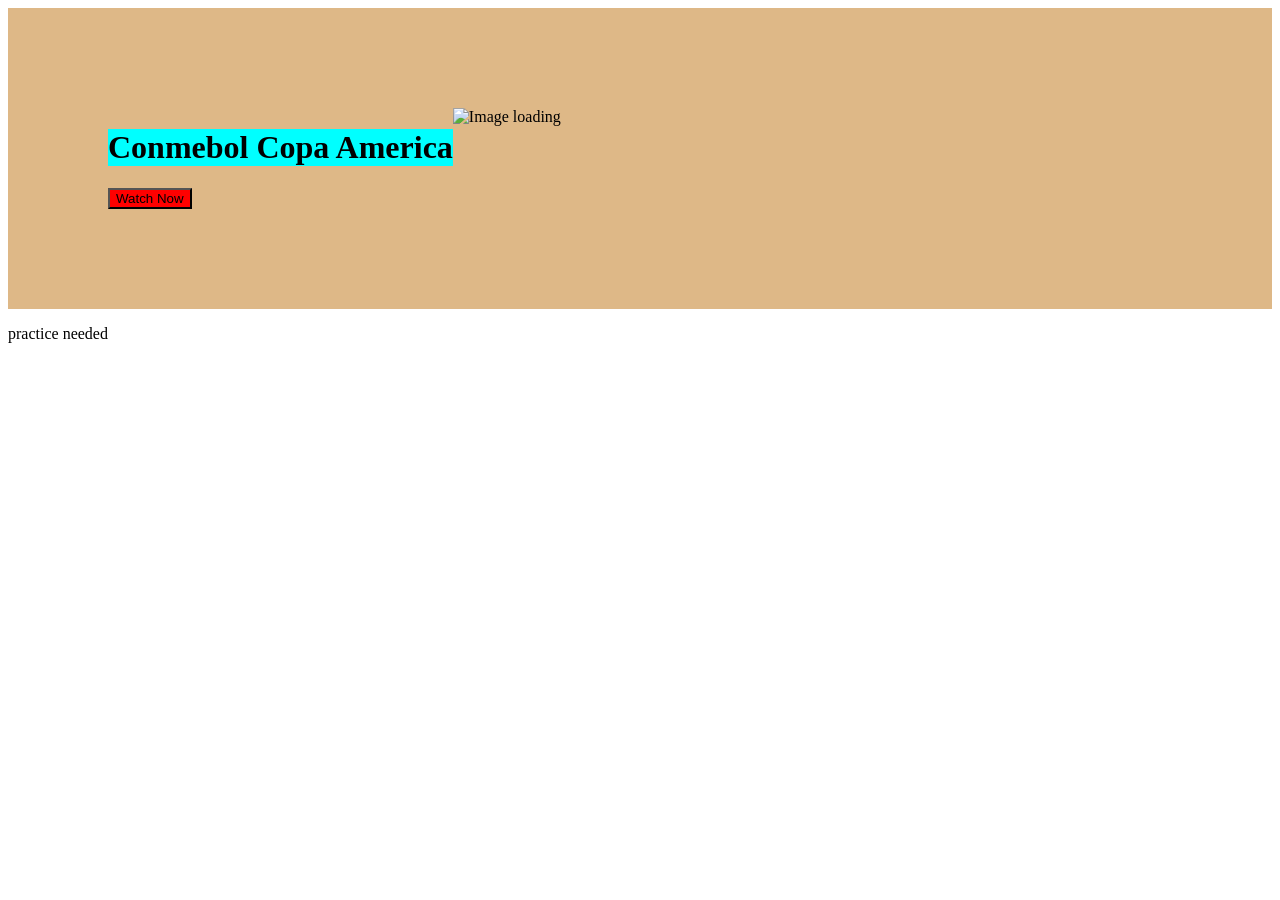
==== Tools/Mid/1.Copa America/index.html @ e69d715b "Create index.html" ====
<!DOCTYPE html>
<html lang="en">
<head>
    <meta charset="UTF-8">
    <meta name="viewport" content="width=device-width, initial-scale=1.0">
    <title>5DM</title>
    <style>
        .heading{
            background-color: aqua;
            color: black;
        }
        #btn{
            background-color: rgb(255, 0, 0);
        }
        .image{
            height: 500px;
            width: 500px;
        }
        .banner{
            background-color: burlywood;
            display: flex;
            /* display: grid;
            grid-template-columns: repeat(2,1fr); */
            padding: 100px;
            /* padding: 100px (eta top) 200px (left) 300px(buttom) 400px (side) */
            
        }
    </style>

</head>
<body>
    <div class="banner">
        <div>
        <h1 class="heading">Conmebol Copa America</h1>
        <button id="btn">Watch Now</button>
    </div>
    <div>
        <img class="image" src="https://tse1.mm.bing.net/th/id/OIP.6Ckm4MGXRjZgWQyRkjDDPgHaEK?rs=1&pid=ImgDetMain&o=7&rm=3" alt="Image loading">
    </div>
    </div>
</body>
<footer>
    <p>practice needed</p>
</footer>
</html>
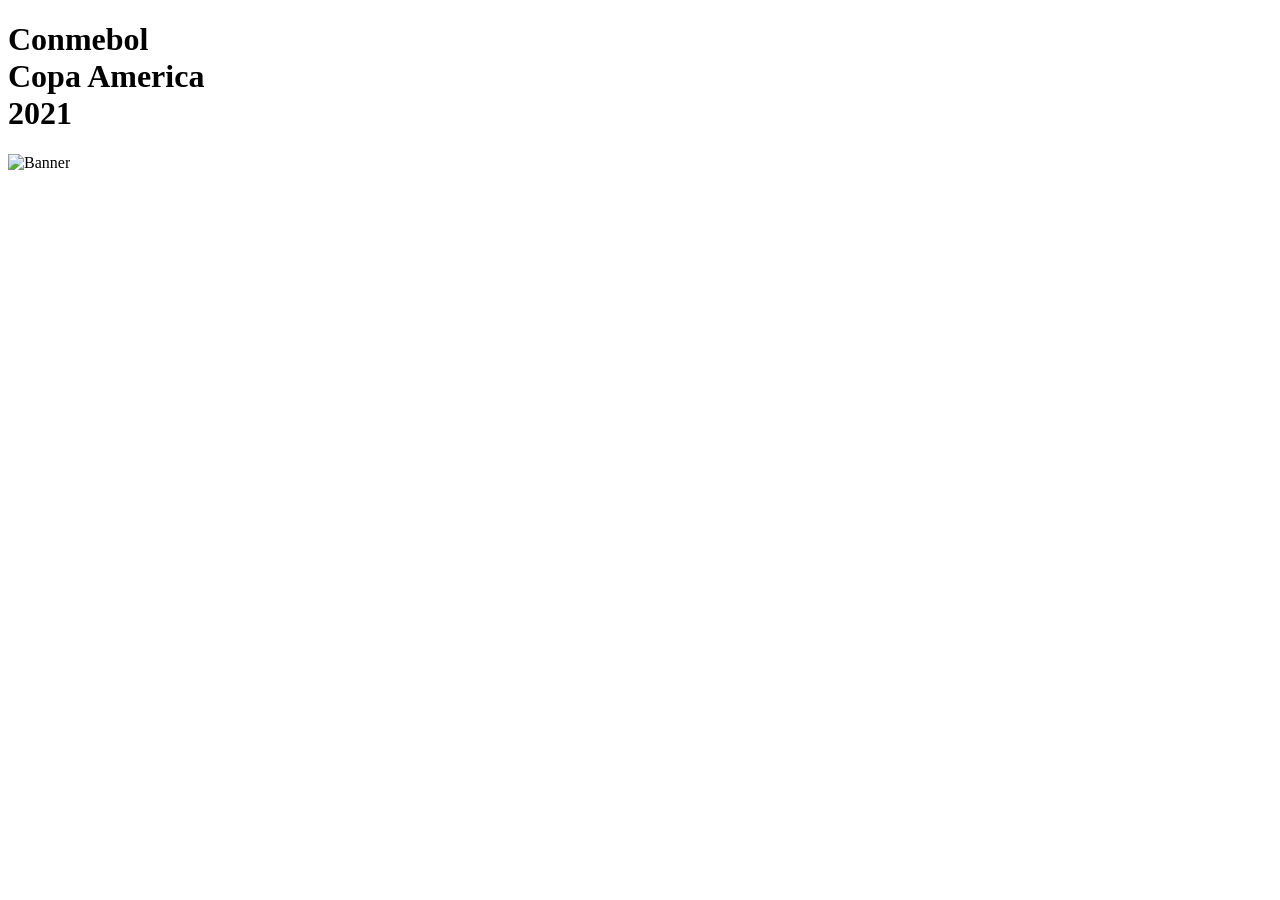
==== commit e87b42f2: "Update index.html" ====
--- a/Tools/Mid/1.Copa America/index.html
+++ b/Tools/Mid/1.Copa America/index.html
@@ -3,43 +3,30 @@
 <head>
     <meta charset="UTF-8">
     <meta name="viewport" content="width=device-width, initial-scale=1.0">
-    <title>5DM</title>
-    <style>
-        .heading{
-            background-color: aqua;
-            color: black;
-        }
-        #btn{
-            background-color: rgb(255, 0, 0);
-        }
-        .image{
-            height: 500px;
-            width: 500px;
-        }
-        .banner{
-            background-color: burlywood;
-            display: flex;
-            /* display: grid;
-            grid-template-columns: repeat(2,1fr); */
-            padding: 100px;
-            /* padding: 100px (eta top) 200px (left) 300px(buttom) 400px (side) */
-            
-        }
-    </style>
+    <title>Football Website</title>
 
+    <link rel="stylesheet" href="styles.css">
 </head>
+
 <body>
-    <div class="banner">
-        <div>
-        <h1 class="heading">Conmebol Copa America</h1>
-        <button id="btn">Watch Now</button>
+
+<header>
+
+    <div class="header-section">
+        <div class="title-section">
+            <h1>
+                Conmebol <br>
+                Copa America <br>
+                2021
+            </h1>
+        </div>
+
+        <div class="title-image">
+            <img src="https://github.com/nazim725/copa-America-2021/blob/main/images/banner.png?raw=true" alt="Banner">
+        </div>
     </div>
-    <div>
-        <img class="image" src="https://tse1.mm.bing.net/th/id/OIP.6Ckm4MGXRjZgWQyRkjDDPgHaEK?rs=1&pid=ImgDetMain&o=7&rm=3" alt="Image loading">
-    </div>
-    </div>
+
+</header>
+
 </body>
-<footer>
-    <p>practice needed</p>
-</footer>
 </html>
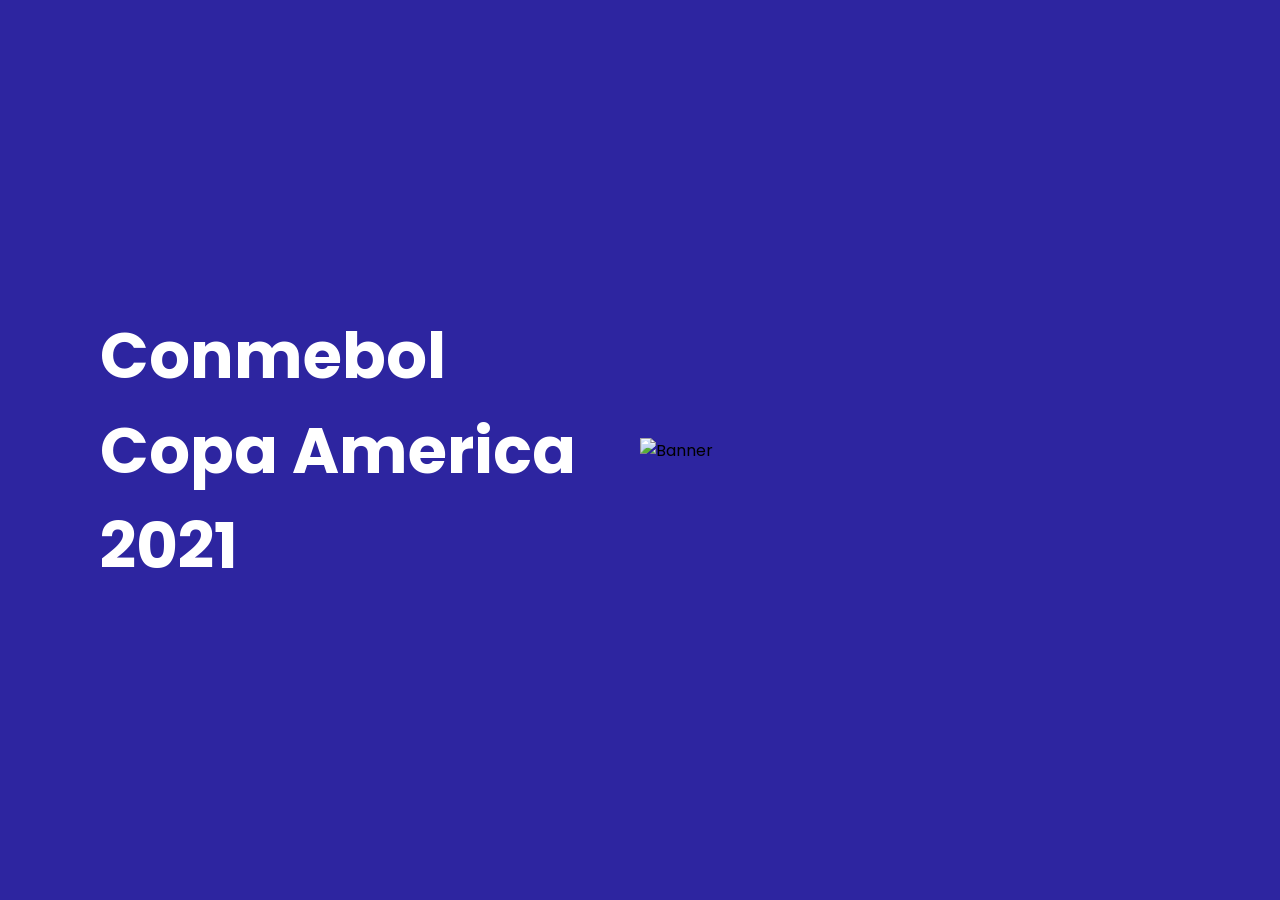
==== commit 7406f98f: "Update index.html" ====
--- a/Tools/Mid/1.Copa America/index.html
+++ b/Tools/Mid/1.Copa America/index.html
@@ -26,6 +26,12 @@
         </div>
     </div>
 
+
+
+
+
+
+    
 </header>
 
 </body>
--- a/Tools/Mid/1.Copa America/styles.css
+++ b/Tools/Mid/1.Copa America/styles.css
@@ -0,0 +1,48 @@
+@import url('https://fonts.googleapis.com/css2?family=Poppins&display=swap');
+
+*{
+    margin: 0;
+    padding: 0;
+    box-sizing: border-box;
+}
+
+body{
+    font-family: 'Poppins', sans-serif;
+}
+
+header{
+    background-color: #2D25A0;
+    height: 100vh;
+    display: flex;
+    align-items: center;
+}
+
+.header-section{
+    display: grid;
+    grid-template-columns: repeat(2, 1fr);
+    align-items: center;
+    width: 100%;
+    padding: 0 100px;
+}
+
+.title-section h1{
+    font-size: 64px;
+    color: white;
+    font-weight: bold;
+}
+
+.title-image img{
+    width: 556px;
+    height: 438px;
+}
+
+
+
+
+
+
+
+
+
+
+
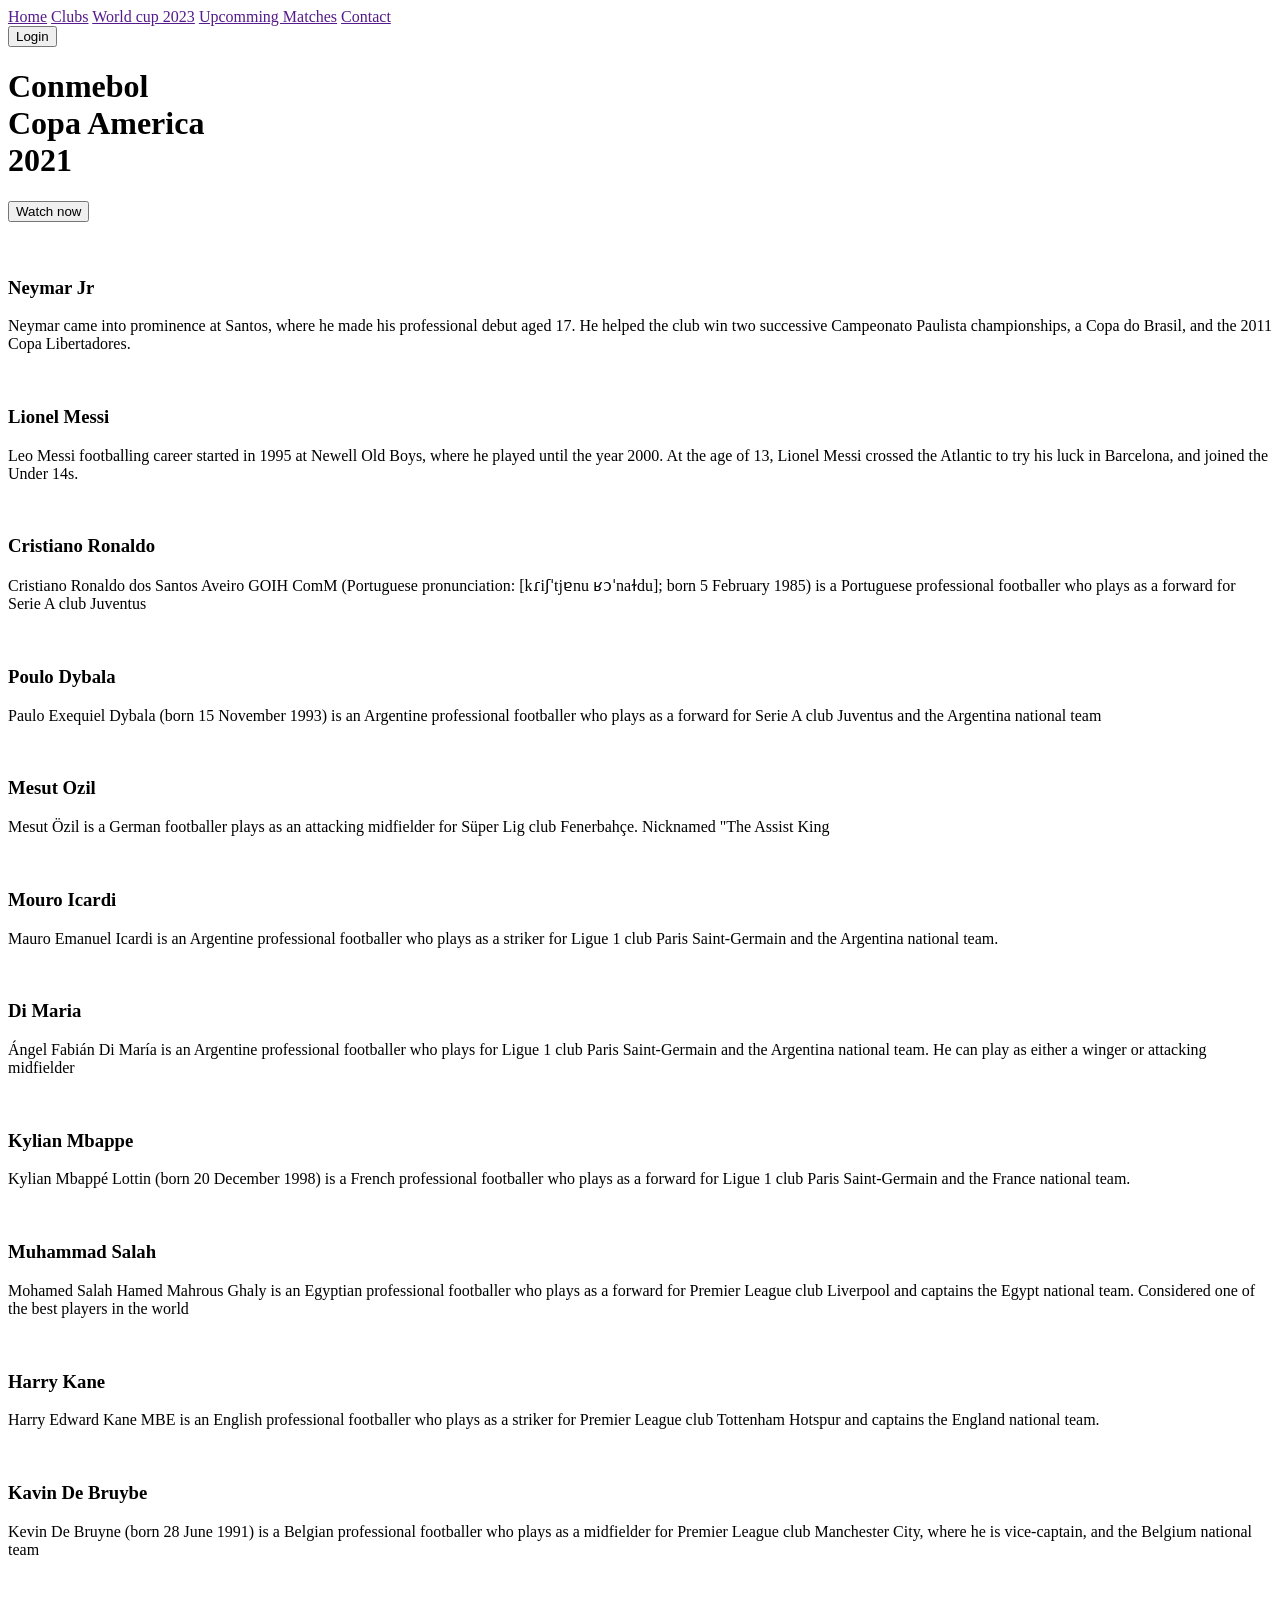
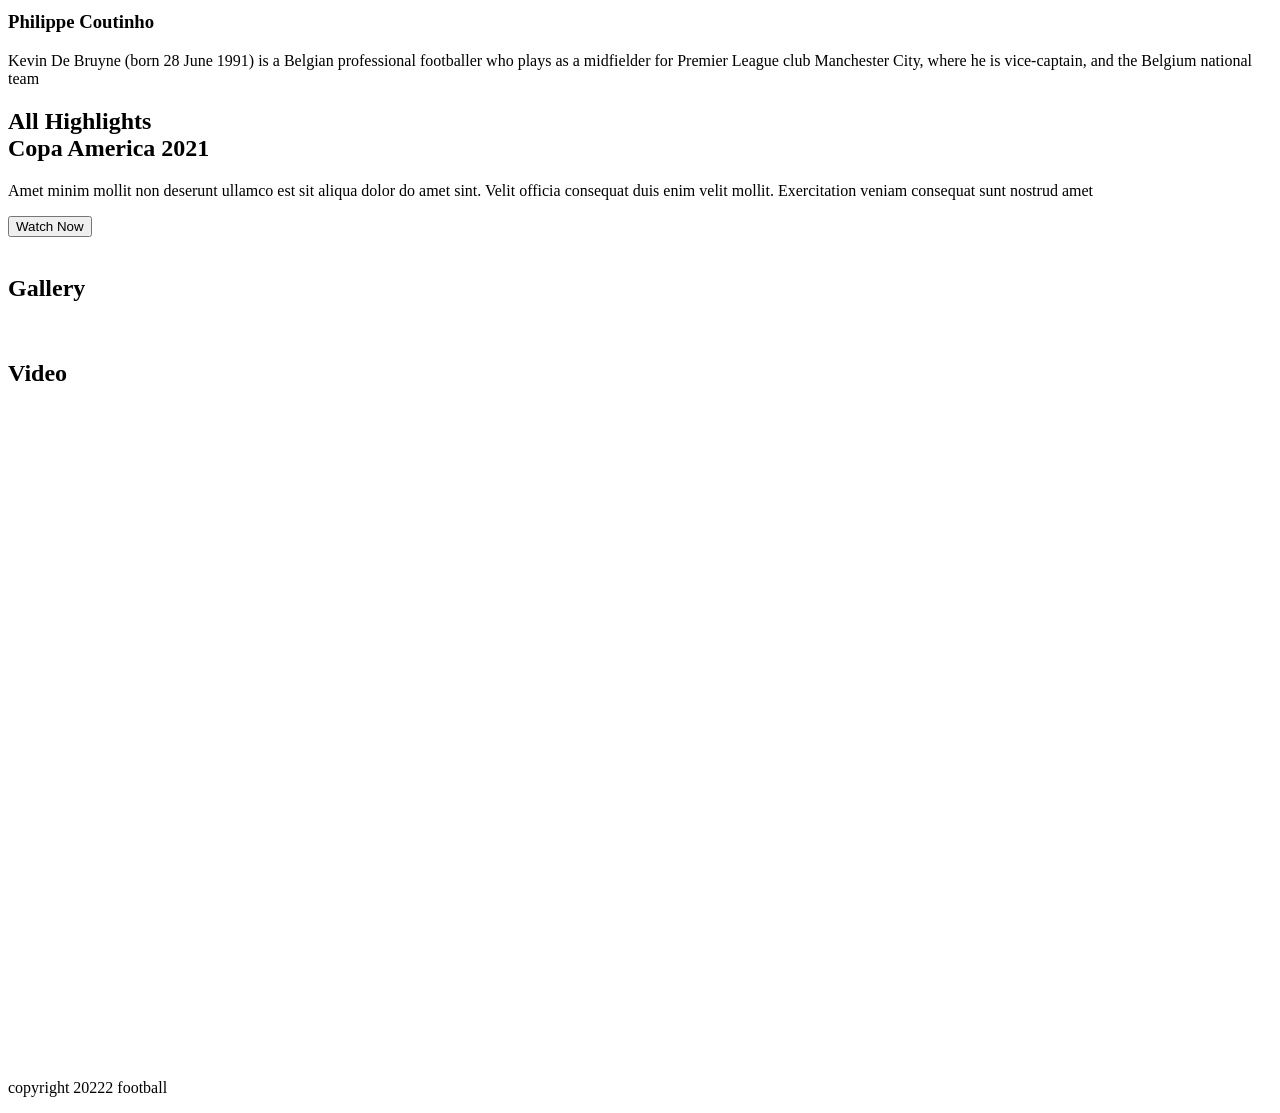
==== commit 83e9df1d: "Update index.html" ====
--- a/Tools/Mid/1.Copa America/index.html
+++ b/Tools/Mid/1.Copa America/index.html
@@ -2,37 +2,252 @@
 <html lang="en">
 <head>
     <meta charset="UTF-8">
+    <meta http-equiv="X-UA-Compatible" content="IE=edge">
     <meta name="viewport" content="width=device-width, initial-scale=1.0">
     <title>Football Website</title>
-
-    <link rel="stylesheet" href="styles.css">
+    <link rel="stylesheet" href="Styles/style.css">
+    <script src="https://kit.fontawesome.com/3d71723445.js" crossorigin="anonymous"></script>
 </head>
-
 <body>
-
-<header>
-
-    <div class="header-section">
-        <div class="title-section">
-            <h1>
-                Conmebol <br>
-                Copa America <br>
-                2021
-            </h1>
-        </div>
-
-        <div class="title-image">
-            <img src="https://github.com/nazim725/copa-America-2021/blob/main/images/banner.png?raw=true" alt="Banner">
-        </div>
-    </div>
-
-
-
-
-
-
-    
-</header>
-
+    <!-- Header section started -->
+    <header>
+        <!-- Menubar design started -->
+        <nav>
+            <div class="nav-block">
+                <a href="">Home</a>            
+                <a href="">Clubs</a>            
+                <a href="">World cup 2023</a>            
+                <a href="">Upcomming Matches</a>                       
+                <a href="">Contact</a>
+            </div>
+            <div class="login-button">
+                
+                <button> <i class="fas fa-sign-in-alt"></i> Login</button>
+            </div>
+        </nav>
+        <!-- Menubar design ended -->
+        
+        <div class="header-section">
+            <div class="title-section">
+                <div class="title">
+                    <h1>Conmebol <br> Copa America <br> 2021</h1>
+                </div>
+                <button> Watch now <i class="fas fa-arrow-right"></i></button>
+            </div>
+            
+            
+            <div class="title-image">
+                <img src="images/banner.png" alt="">
+            </div>
+        </div>
+        
+        
+        <!-- Header section Ended -->
+    </header>
+    
+    <!-- Main part of website design is started -->
+    <main>
+        <!-- Players ionformation section start -->
+        <section class="player-section">
+            <div class="players">
+                <div class="player">
+                    <div class="player-image">
+                        <img src="images/players/player-1.png" alt="">
+                        
+                    </div>
+                    <div class="player-info">
+                        <h3>Neymar Jr</h3>
+                        <p>Neymar came into prominence at Santos, where he made his professional debut aged 17. He helped the club win two successive Campeonato Paulista championships, a Copa do Brasil, and the 2011 Copa Libertadores.</p>
+                        
+                    </div>
+                </div>
+                <div class="player">
+                    <div class="player-image">
+                        <img src="images/players/player-2.png" alt="">
+                        
+                    </div>
+                    <div class="player-info">
+                        <h3>Lionel Messi</h3>
+                        <p>Leo Messi footballing career started in 1995 at Newell Old Boys, where he played until the year 2000. At the age of 13, Lionel Messi crossed the Atlantic to try his luck in Barcelona, and joined the Under 14s.</p>
+                        
+                    </div>
+                </div>
+                <div class="player">
+                    <div class="player-image">
+                        <img src="images/players/player-3.png" alt="">
+                        
+                    </div>
+                    <div class="player-info">
+                        <h3>Cristiano Ronaldo</h3>
+                        <p>Cristiano Ronaldo dos Santos Aveiro GOIH ComM (Portuguese pronunciation: [kɾiʃˈtjɐnu ʁɔˈnaɫdu]; born 5 February 1985) is a Portuguese professional footballer who plays as a forward for Serie A club Juventus</p>
+                        
+                    </div>
+                </div>
+                <div class="player">
+                    <div class="player-image">
+                        <img src="images/players/player-4.png" alt="">
+                        
+                    </div>
+                    <div class="player-info">
+                        <h3>Poulo Dybala</h3>
+                        <p>Paulo Exequiel Dybala (born 15 November 1993) is an Argentine professional footballer who plays as a forward for Serie A club Juventus and the Argentina national team</p>
+                        
+                    </div>
+                </div>
+                <div class="player">
+                    <div class="player-image">
+                        <img src="images/players/player-5.png" alt="">
+                        
+                    </div>
+                    <div class="player-info">
+                        <h3>Mesut Ozil</h3>
+                        <p>Mesut Özil is a German footballer plays as an attacking midfielder for Süper Lig club Fenerbahçe. Nicknamed "The Assist King</p>
+                        
+                    </div>
+                </div>
+                <div class="player">
+                    <div class="player-image">
+                        <img src="images/players/player-6.png" alt="">
+                        
+                    </div>
+                    <div class="player-info">
+                        <h3>Mouro Icardi</h3>
+                        <p>Mauro Emanuel Icardi  is an Argentine professional footballer who plays as a striker for Ligue 1 club Paris Saint-Germain and the Argentina national team.</p>
+                        
+                    </div>
+                </div>
+                <div class="player">
+                    <div class="player-image">
+                        <img src="images/players/player-7.png" alt="">
+                        
+                    </div>
+                    <div class="player-info">
+                        <h3>Di Maria</h3>
+                        <p>Ángel Fabián Di María  is an Argentine professional footballer who plays for Ligue 1 club Paris Saint-Germain and the Argentina national team. He can play as either a winger or attacking midfielder</p>
+                    </div>
+                </div>
+                <div class="player">
+                    <div class="player-image">
+                        <img src="images/players/player-8.png" alt="">
+                        
+                    </div>
+                    <div class="player-info">
+                        <h3>Kylian Mbappe</h3>
+                        <p>Kylian Mbappé Lottin (born 20 December 1998) is a French professional footballer who plays as a forward for Ligue 1 club Paris Saint-Germain and the France national team.</p>
+                    </div>
+                </div>
+                <div class="player">
+                    <div class="player-image">
+                        <img src="images/players/player-9.png" alt="">
+                        
+                    </div>
+                    <div class="player-info">
+                        <h3>Muhammad Salah</h3>
+                        <p>Mohamed Salah Hamed Mahrous Ghaly is an Egyptian professional footballer who plays as a forward for Premier League club Liverpool and captains the Egypt national team. Considered one of the best players in the world</p>
+                    </div>
+                </div>
+                <div class="player">
+                    <div class="player-image">
+                        <img src="images/players/player-10.png" alt="">
+                        
+                    </div>
+                    <div class="player-info">
+                        <h3>Harry Kane </h3>
+                        <p>Harry Edward Kane MBE is an English professional footballer who plays as a striker for Premier League club Tottenham Hotspur and captains the England national team.</p>
+                    </div>
+                </div>
+                <div class="player">
+                    <div class="player-image">
+                        <img src="images/players/player-11.png" alt="">
+                        
+                    </div>
+                    <div class="player-info">
+                        <h3> Kavin De Bruybe </h3>
+                        <p>Kevin De Bruyne (born 28 June 1991) is a Belgian professional footballer who plays as a midfielder for Premier League club Manchester City, where he is vice-captain, and the Belgium national team</p>
+                    </div>
+                </div>
+                <div class="player">
+                    <div class="player-image">
+                        <img src="images/players/player-12.png" alt="">
+                        
+                    </div>
+                    <div class="player-info">
+                        <h3>Philippe Coutinho  </h3>
+                        <p>Kevin De Bruyne (born 28 June 1991) is a Belgian professional footballer who plays as a midfielder for Premier League club Manchester City, where he is vice-captain, and the Belgium national team</p>
+                    </div>
+                </div>
+            </div>
+            
+        </section>
+        <!-- Players ionformation section ended -->
+        
+        
+        
+        <!-- Highlight section started -->
+        <section class="hightlight-section">
+            <div class="highlight-info">
+                <h1>All Highlights <br> Copa America 2021</h1>
+                <p>Amet minim mollit non deserunt ullamco est sit aliqua dolor do amet sint. Velit officia consequat duis enim velit mollit. Exercitation veniam consequat sunt nostrud amet</p>
+                
+                <button> Watch Now <i class="fas fa-arrow-right"></i></button>
+            </div>
+            <div class="highlight-image">
+                <img src="images/match.png" alt="">
+            </div>
+        </section>
+        <!-- Highlight section ended -->
+        
+        <!-- Gallery section started -->
+        <section class="Gallery">
+            <h1>Gallery</h1>
+            <div class="gallery-pic">
+                <img src="https://i2.wp.com/copaamericacom.wpcomstaging.com/wp-content/uploads/Copia-de-Header-Thumb-Site-Copa-America-42.png?fit=1744%2C778&ssl=1" alt="">
+                <img src="https://i2.wp.com/copaamericacom.wpcomstaging.com/wp-content/uploads/000_9E77BA.jpg?fit=3600%2C2431&ssl=1" alt="">
+                <img src="https://i0.wp.com/copaamericacom.wpcomstaging.com/wp-content/uploads/000_9E786F.jpg?fit=3600%2C2588&ssl=1" alt="">
+                <img src="https://i1.wp.com/copaamericacom.wpcomstaging.com/wp-content/uploads/ffea02dc195241424d71ce8a884a34b3af74e807w.jpg?fit=1920%2C1280&ssl=1" alt="">
+                <img src="https://i1.wp.com/copaamericacom.wpcomstaging.com/wp-content/uploads/094e53bcdde6e32d904c31645f87626ed09385df.jpg?fit=5060%2C3374&ssl=1" alt="">
+                <img src="https://i1.wp.com/copaamericacom.wpcomstaging.com/wp-content/uploads/000_9E77DY.jpg?fit=3982%2C2640&ssl=1" alt="">
+                <img src="https://i1.wp.com/copaamericacom.wpcomstaging.com/wp-content/uploads/000_9DZ2RN.jpg?fit=2500%2C3514&ssl=1" alt="">
+                <img src="https://i0.wp.com/copaamericacom.wpcomstaging.com/wp-content/uploads/9dfbf043bced1ee400d7c5e7c5b12b90194d8e1e.jpg?fit=1817%2C1211&ssl=1" alt="">
+                <img src="https://i0.wp.com/copaamericacom.wpcomstaging.com/wp-content/uploads/9dfbf043bced1ee400d7c5e7c5b12b90194d8e1e.jpg?fit=1817%2C1211&ssl=1" alt="">
+            </div>
+        </section>
+        <!-- Gallery section ended -->
+        
+        
+        
+        
+        <!-- Video section started -->
+        <section class="video-section">
+            <h1>Video</h1>
+            <div class="videos">
+                <iframe width="470" height="315" src="https://www.youtube.com/embed/sDFr2Yzd-8s" title="YouTube video player" frameborder="0" allow="accelerometer; autoplay; clipboard-write; encrypted-media; gyroscope; picture-in-picture" allowfullscreen></iframe>
+                
+                <iframe width="470" height="315" src="https://www.youtube.com/embed/vf72LCMQeL4" title="YouTube video player" frameborder="0" allow="accelerometer; autoplay; clipboard-write; encrypted-media; gyroscope; picture-in-picture" allowfullscreen></iframe>
+                
+                <iframe width="470" height="315" src="https://www.youtube.com/embed/rGvUO2GLz4M" title="YouTube video player" frameborder="0" allow="accelerometer; autoplay; clipboard-write; encrypted-media; gyroscope; picture-in-picture" allowfullscreen></iframe>
+                
+                <iframe width="470" height="315" src="https://www.youtube.com/embed/6tLxv5EsszA" title="YouTube video player" frameborder="0" allow="accelerometer; autoplay; clipboard-write; encrypted-media; gyroscope; picture-in-picture" allowfullscreen></iframe>
+            </div>
+        </section>
+        <!-- Video section ended -->
+    </main>
+    <!-- Main part of website design is ended -->
+    
+    
+    <!-- Footer section start -->
+    <footer>
+        <div class="footer-image">
+            <img src="images/Logo.png" alt="">
+        </div>
+        <div class="contact-icon">
+            <i class="fab fa-instagram"></i> <i class="fab fa-dribbble"></i> <i class="fab fa-twitter"></i><i class="fab fa-youtube"></i>
+        </div>
+        <div class="copyright">
+            <p>copyright <i class="far fa-copyright"></i> 20222 football</p>
+        </div>
+    </footer>
+    <!-- Footer section ended -->
+    
 </body>
 </html>
